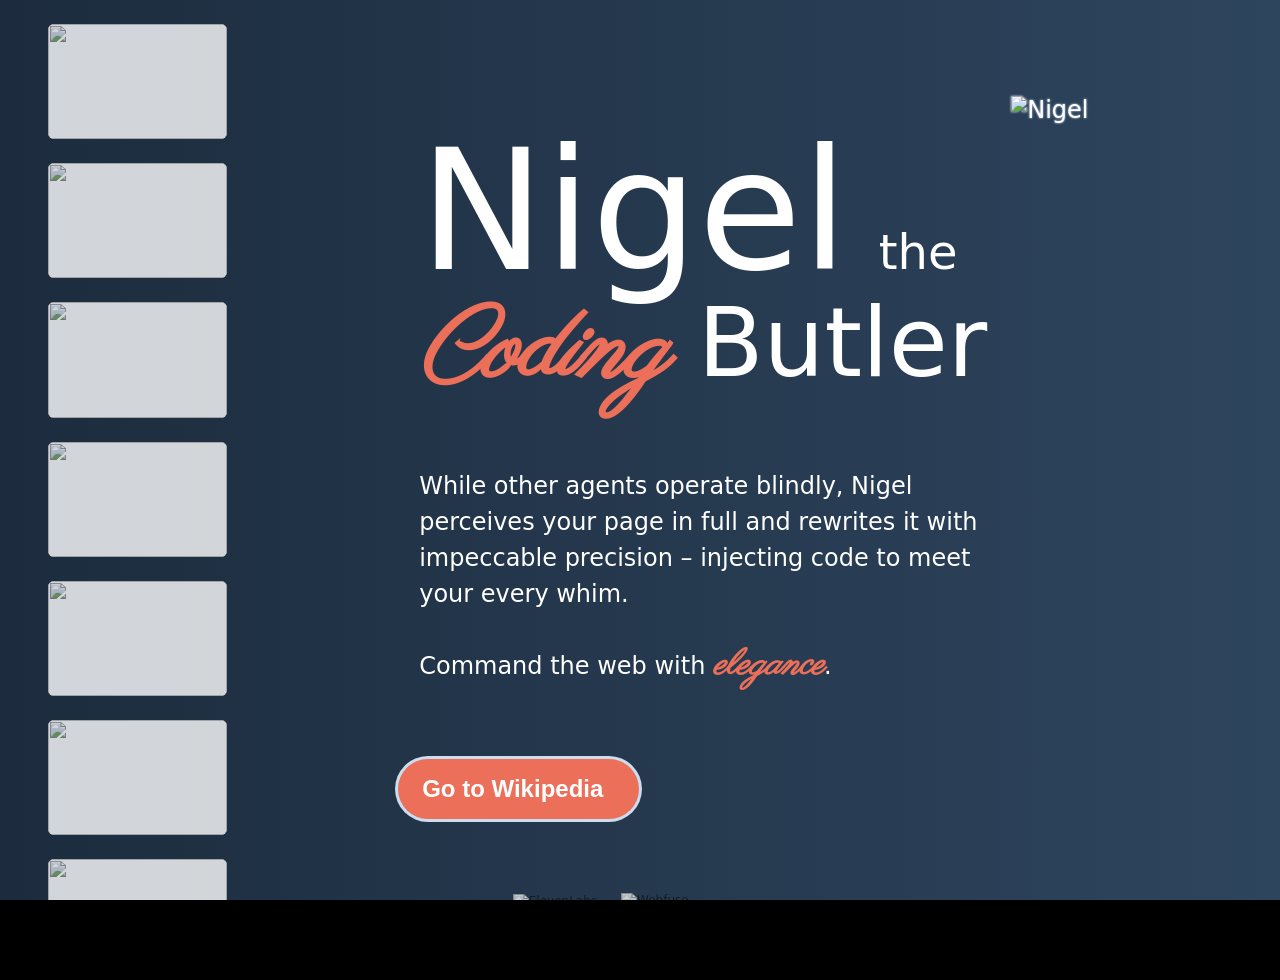
==== landing-page/studio/index.html @ 731352e4 "Unvibe" ====
<!doctype html>
<html lang="en">
	<head>
		<meta charset="utf-8" />
		<meta name="viewport" content="width=device-width,initial-scale=1" />
		<title>Nigel, the Coding Butler</title>
		<link href="https://fonts.googleapis.com/css2?family=Parisienne&display=swap" rel="stylesheet">
		<link rel="icon" type="image/png" href="https://raw.githubusercontent.com/webfuse-com/nigel-butler-demo/refs/heads/main/landing-page/img/nigel-icon.png">
		<link rel="stylesheet" href="./index.css?v4">
		<script type="module" src="https://code.iconify.design/iconify-icon/1.0.7/iconify-icon.min.js"></script>
		<script src="./index.js?v4"></script>
	</head>
	<body>
		<aside class="l">
			<ul id="demo">
				<li data-query="Make my cursor look like a horse">
					<img src="https://raw.githubusercontent.com/webfuse-com/nigel-butler-demo/refs/heads/main/landing-page/img/demo-0.gif">
				</li>
				<li data-query="Make the logo spin">
					<img src="https://raw.githubusercontent.com/webfuse-com/nigel-butler-demo/refs/heads/main/landing-page/img/demo-1.gif">
				</li>
				<li data-query="Theme this page as outer space">
					<img src="https://raw.githubusercontent.com/webfuse-com/nigel-butler-demo/refs/heads/main/landing-page/img/demo-3.gif">
				</li>
				<li data-query="Throw in some great text CSS">
					<img src="https://raw.githubusercontent.com/webfuse-com/nigel-butler-demo/refs/heads/main/landing-page/img/demo-4.gif">
				</li>
				<li data-query="Create a rainy effect on the page">
					<img src="https://raw.githubusercontent.com/webfuse-com/nigel-butler-demo/refs/heads/main/landing-page/img/demo-5.gif">
				</li>
				<li data-query="Make the glow on the moon red">
					<img src="https://raw.githubusercontent.com/webfuse-com/nigel-butler-demo/refs/heads/main/landing-page/img/demo-7.gif">
				</li>
				<li data-query="I want to move it around with my arrow keys">
					<img src="https://raw.githubusercontent.com/webfuse-com/nigel-butler-demo/refs/heads/main/landing-page/img/demo-8.gif">
				</li>
			</ul>
			<div id="demo-overlay">
				<img>
				<span></span>
			</div>
		</aside>
		<main>
			<section class="hero">
				<div>
					<span>
						<h1>Nigel</h1> <small>the</small>
						<br>
						<i>Coding</i> Butler
					</span>
					<div>
						<img class="l" src="https://raw.githubusercontent.com/webfuse-com/nigel-butler-demo/refs/heads/main/landing-page/img/nigel.png" alt="Nigel">
						<img class="s" src="https://raw.githubusercontent.com/webfuse-com/nigel-butler-demo/refs/heads/main/landing-page/img/nigel-icon.png" alt="Nigel">
					</div>
				</div>
				<p>
					While other agents operate blindly, Nigel perceives your page in full and rewrites it with impeccable precision – injecting code to meet your every whim.
				</p>
				<p>
					Command the web with <i>elegance</i>.
				</p>
			</section>
			<section class="search">
				<button
					type="button"
					onclick="NIGEL.call()"
				>
					<span class="l">Go to Wikipedia</span>
					<iconify-icon icon="mage:notification-bell" width="32" height="32"></iconify-icon>
				</button>
			</section>
			<section class="logos">
				<span class="l">Powered by</span>
				<a href="https://elevenlabs.io" target="_blank">
					<img src="https://raw.githubusercontent.com/webfuse-com/nigel-butler-demo/refs/heads/main/landing-page/img/elevenlabs-logo.svg" alt="ElevenLabs">
				</a>
				<a href="https://www.webfuse.com" target="_blank">
					<img src="https://raw.githubusercontent.com/webfuse-com/nigel-butler-demo/refs/heads/main/landing-page/img/webfuse-logo.svg" alt="Webfuse" style="transform: translateY(-1px);">
				</a>
			</section>
		</main>
	</body>
</html>
---- landing-page/studio/index.css ----
@import url('https://fonts.googleapis.com/css2?family=Parisienne&display=swap');


:root {
	--color-primary: #eb6f59;
	--color-secondary: #cbdef0;
	--color-bg: #1c2c3e;
	--color-bg-muted: #2e455e;
	--color-fg: #ffffff;
	--color-fg-muted: #f8fafc;
}

* {
	box-sizing: border-box;
}

.s, .m, .l {
	display: none;
}

@media(max-width: 767px) {
	.s {
		display: block;
	}
}

@media(max-width: 1223px) {
	.m {
		display: block;
	}
}

@media (min-width: 1224px) {
	.l {
		display: block;
	}
}

html,
body {
	margin: 0;
	height: 100%;
	width: 100%;
	overflow: hidden;
}

html {
	background-color: #000000;
	font-family: system-ui, -apple-system, BlinkMacSystemFont, "Segoe UI", sans-serif;
	font-size: 24px;
	font-weight: 300;
	text-rendering: optimizeLegibility;
	-webkit-font-smoothing: antialiased;
}

@media (max-width: 767px) {
	html {
		font-size: 14px;
	}
}

body {
	display: flex;
	flex-direction: row;
	gap: 4rem;
	background: var(--color-bg);
	background: linear-gradient(90deg, var(--color-bg), var(--color-bg-muted));
	color: var(--color-fg);
}

body::after {
	content: "";
	position: fixed;
	inset: 0;
	background-color: #000000;
	filter: opacity(0.0);
	pointer-events: none;
	transition: all 1s;
	z-index: 1000;
}

body.session::after {
	filter: opacity(1.0);
	pointer-events: auto;
}

@media (max-width: 767px) {
	body {
		padding: 0 2rem;
		flex-direction: column;
	}
}

aside {
	padding-left: 2rem;
}

main {
	flex: 1 0 0;
	padding: 4rem;
	overflow: scroll;
}

@media (max-width: 767px) {
	main {
		padding: 0;
		padding-top: 3rem;
		overflow: visible;
	}
}

section {
	max-width: 37.5rem;
}

section:not(:first-child) {
	margin-top: 3rem;
}

section.hero {
	display: flex;
	flex-direction: column;
	align-items: flex-start;
	gap: 1.5rem;
}

section.hero > div {
	display: flex;
	flex-direction: row;
	align-items: center;
	gap: 1rem;
}

section.hero img {
	height: 14rem;
	filter: drop-shadow(0 0 0.05rem var(--color-secondary));
}

@media (max-width: 767px) {
	section.hero img {
		height: 5rem;
	}
}

section.hero span {
	font-size: 4em;
	font-weight: 300;
	line-height: 1;
}

@media (max-width: 767px) {
	section.hero span {
		font-size: 2.5em;
	}
}

section.hero h1 {
	display: inline;
	margin: 0;
	font-size: 1.75em;
	font-weight: 500;
}

section.hero small {
	font-size: 0.5em;
}

section.hero i {
	color: var(--color-primary);
	font-family: "Parisienne";
	font-size: 1.5em;
	font-weight: 600;
}

section.hero span i {
	font-size: 1em;
}

section.hero p {
	margin: 0;
	max-width: 25em;
	line-height: 1.5em;
}

section.search {
	display: flex;
	flex-direction: row;
	align-items: center;
	gap: 3px;
	padding: 3px;
	width: fit-content;
	background-color: var(--color-secondary);
	border-radius: 2rem;
	overflow: hidden;
	transform: translateX(-1rem);
}

@media (max-width: 767px) {
	section.search {
		transform: translateX(0);
	}
}

section.search button {
	cursor: pointer;
	display: flex;
	flex-direction: row;
	align-items: center;
	gap: 0.5rem;
	padding: 0.75em 1em;
	height: 2.5em;
	background-color: var(--color-primary);
	color: var(--color-fg);
	font-size: inherit;
	font-weight: 600;
	line-height: 1;
	border: none;
	outline: none;
	border-radius: inherit;
	transition: all 200ms;
}

section.search button:hover {
	background-color: var(--color-fg);
	color: var(--color-primary);
}

section.search button:hover iconify-icon {
	transform-origin: top center;
	animation-name: ring;
	animation-duration: 1s;
	animation-iteration-count: infinite;
	animation-timing-function: ease;
}

section.logos {
	display: flex;
	flex-direction: row;
	align-items: center;
	gap: 1rem;
	font-size: 0.5em;
}

@media (max-width: 767px) {
	section.logos {
		justify-content: center;
		font-size: 4em;
	}
}

section.logos a,
section.logos img {
	display: block;
	height: 5em;
}

section.logos a {
	filter: grayscale(1.0) opacity(0.75);
	transition: all 800ms;
}

section.logos a:hover {
	filter: grayscale(0.0);
}

section.logos img {
	pointer-events: none;
}

@keyframes ring {
	0%, 100% {
		transform: rotate(0deg);
	}
	20%, 60% {
		transform: rotate(-7deg);
	}
	40%, 80% {
		transform: rotate(7deg);
	}
}

#demo {
	list-style-type: none;
	display:  flex;
	flex-direction: column;
	gap: 0.75rem;
	padding: 0;
	animation-name: slide;
	animation-duration: 60s;
	animation-iteration-count: infinite;
	animation-timing-function: linear;
}

@keyframes slide {
	0%, 100% {
		transform: translateY(0);
	}
	50% {
		transform: translateY(calc(-100% + 100vh - 2rem));
	}
}

#demo img {
	width: 14vw;
	height: 9vw;
	background-color: var(--color-fg);
	object-fit: cover;
	border-radius: 0.25rem;
}

#demo li {
	cursor: pointer;
	filter: grayscale(0.5) opacity(0.8);
	transition: all 400ms;
}

#demo li:hover {
	transform: scale(1.05);
	filter: grayscale(0.0) opacity(1.0) brightness(1.1);
}

#demo span {
	display: none;
}

#demo-overlay {
	position: fixed;
	display: flex;
	flex-direction: column;
	align-items: center;
	justify-content: center;
	gap: 2rem;
	inset: 0;
	background-color: #1c2c3eea;
	z-index: 1;
	filter: opacity(0.0);
	pointer-events: none;
	transition: all 800ms;
}

#demo-overlay.active {
	filter: opacity(1.0);
	pointer-events: auto;
}

#demo-overlay img {
	background-color: #ffffff;
	height: 48vh;
	border-radius: 1vh;
}

#demo-overlay span {
	font-size: 2rem;
	font-weight: 500;
}

#demo-overlay span::before,
#demo-overlay span::after {
	color: var(--color-primary);
}

#demo-overlay span:not(:empty)::before {
	content: "“";
}

#demo-overlay span:not(:empty)::after {
	content: "”";
}
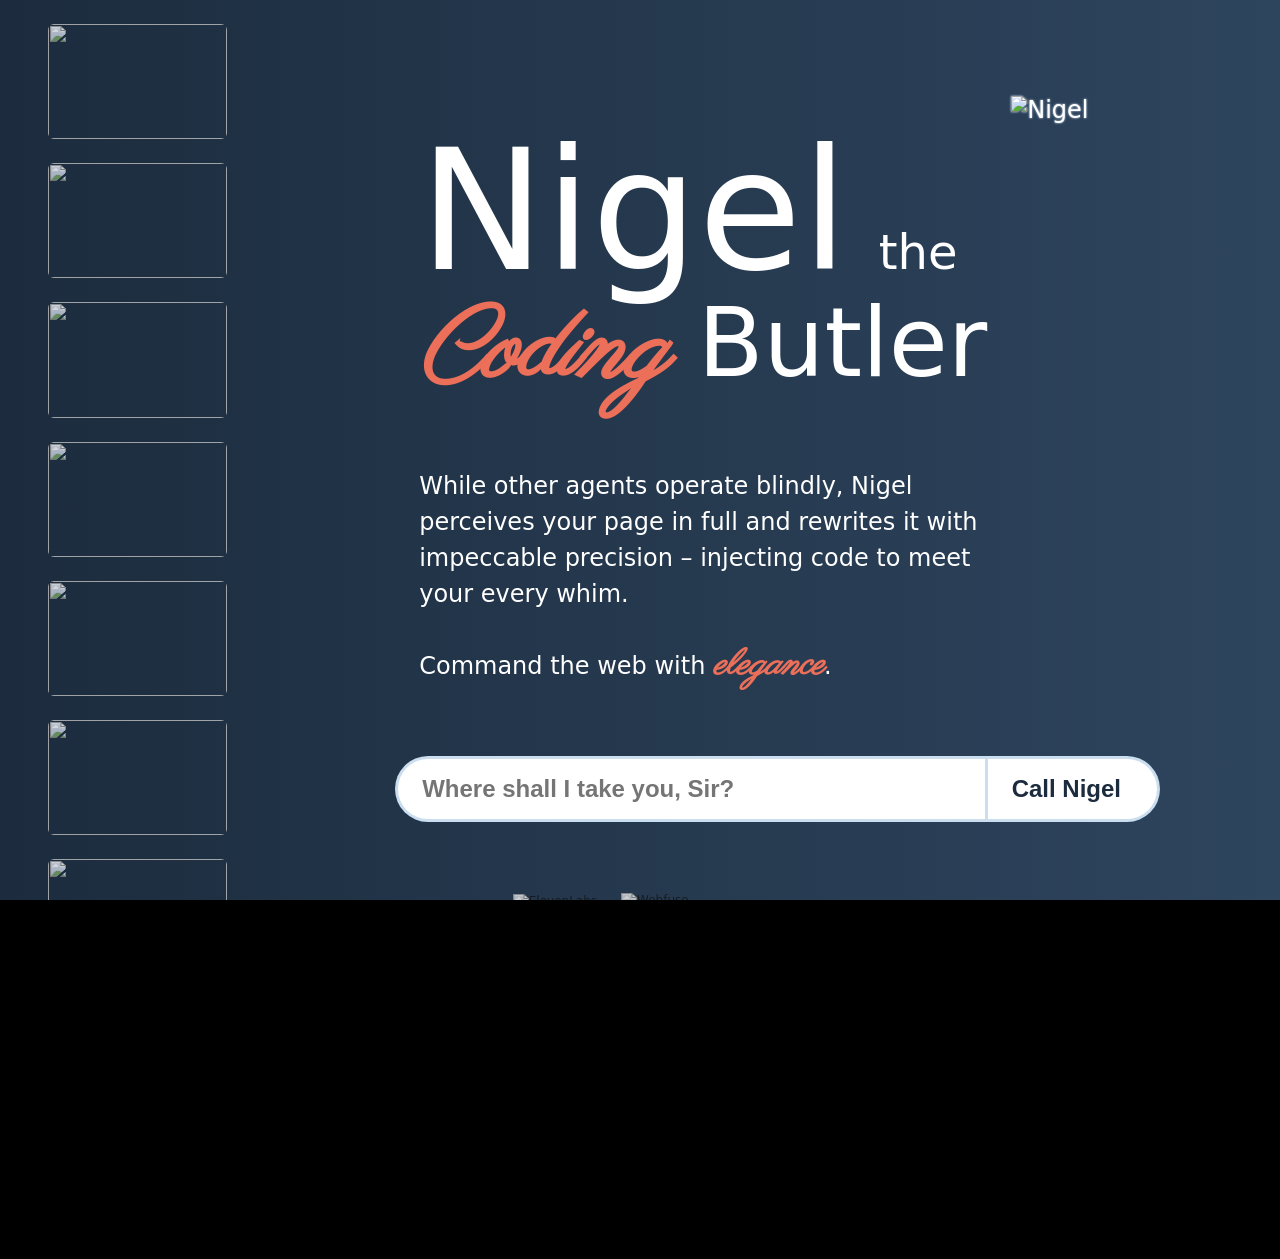
==== commit d4178275: "Unvibe" ====
--- a/landing-page/studio/index.html
+++ b/landing-page/studio/index.html
@@ -6,9 +6,9 @@
 		<title>Nigel, the Coding Butler</title>
 		<link href="https://fonts.googleapis.com/css2?family=Parisienne&display=swap" rel="stylesheet">
 		<link rel="icon" type="image/png" href="https://raw.githubusercontent.com/webfuse-com/nigel-butler-demo/refs/heads/main/landing-page/img/nigel-icon.png">
-		<link rel="stylesheet" href="./index.css?v4">
+		<link rel="stylesheet" href="./index.css">
 		<script type="module" src="https://code.iconify.design/iconify-icon/1.0.7/iconify-icon.min.js"></script>
-		<script src="./index.js?v4"></script>
+		<script src="./index.js"></script>
 	</head>
 	<body>
 		<aside class="l">
@@ -19,6 +19,9 @@
 				<li data-query="Make the logo spin">
 					<img src="https://raw.githubusercontent.com/webfuse-com/nigel-butler-demo/refs/heads/main/landing-page/img/demo-1.gif">
 				</li>
+				<li data-query="Make my cursor a potato">
+					<img src="https://raw.githubusercontent.com/webfuse-com/nigel-butler-demo/refs/heads/main/landing-page/img/demo-2.gif">
+				</li>
 				<li data-query="Theme this page as outer space">
 					<img src="https://raw.githubusercontent.com/webfuse-com/nigel-butler-demo/refs/heads/main/landing-page/img/demo-3.gif">
 				</li>
@@ -27,6 +30,9 @@
 				</li>
 				<li data-query="Create a rainy effect on the page">
 					<img src="https://raw.githubusercontent.com/webfuse-com/nigel-butler-demo/refs/heads/main/landing-page/img/demo-5.gif">
+				</li>
+				<li data-query="Take me to Google and make the logo dance">
+					<img src="https://raw.githubusercontent.com/webfuse-com/nigel-butler-demo/refs/heads/main/landing-page/img/demo-6.gif">
 				</li>
 				<li data-query="Make the glow on the moon red">
 					<img src="https://raw.githubusercontent.com/webfuse-com/nigel-butler-demo/refs/heads/main/landing-page/img/demo-7.gif">
@@ -61,11 +67,18 @@
 				</p>
 			</section>
 			<section class="search">
+				<input
+					id="query"
+					type="text"
+					maxlength="250"
+					placeholder="Where shall I take you, Sir?"
+					onkeypress="(event.key === 'Enter') && NIGEL.call(event.target.value)"
+				>
 				<button
 					type="button"
-					onclick="NIGEL.call()"
+					onclick="NIGEL.call(document.querySelector('#query').value)"
 				>
-					<span class="l">Go to Wikipedia</span>
+					<span class="l">Call Nigel</span>
 					<iconify-icon icon="mage:notification-bell" width="32" height="32"></iconify-icon>
 				</button>
 			</section>
--- a/landing-page/studio/index.css
+++ b/landing-page/studio/index.css
@@ -188,7 +188,7 @@
 	align-items: center;
 	gap: 3px;
 	padding: 3px;
-	width: fit-content;
+	width: 100%;
 	background-color: var(--color-secondary);
 	border-radius: 2rem;
 	overflow: hidden;
@@ -201,28 +201,39 @@
 	}
 }
 
+section.search input,
 section.search button {
-	cursor: pointer;
-	display: flex;
-	flex-direction: row;
-	align-items: center;
-	gap: 0.5rem;
 	padding: 0.75em 1em;
 	height: 2.5em;
-	background-color: var(--color-primary);
-	color: var(--color-fg);
+	background-color: var(--color-fg);
+	color: var(--color-bg);
 	font-size: inherit;
-	font-weight: 600;
 	line-height: 1;
 	border: none;
 	outline: none;
-	border-radius: inherit;
-	transition: all 200ms;
+}
+
+section.search input {
+	flex: 1 0 0;
+	font-weight: 600;
+	border-top-left-radius: inherit;
+	border-bottom-left-radius: inherit;
+}
+
+section.search button {
+	cursor: pointer;
+	display: flex;
+	flex-direction: row;
+	align-items: center;
+	gap: 0.5rem;
+	font-weight: 600;
+	border-top-right-radius: inherit;
+	border-bottom-right-radius: inherit;
 }
 
 section.search button:hover {
-	background-color: var(--color-fg);
-	color: var(--color-primary);
+	background-color: var(--color-primary);
+	color: var(--color-fg);
 }
 
 section.search button:hover iconify-icon {
@@ -303,7 +314,6 @@
 #demo img {
 	width: 14vw;
 	height: 9vw;
-	background-color: var(--color-fg);
 	object-fit: cover;
 	border-radius: 0.25rem;
 }
@@ -344,7 +354,6 @@
 }
 
 #demo-overlay img {
-	background-color: #ffffff;
 	height: 48vh;
 	border-radius: 1vh;
 }
